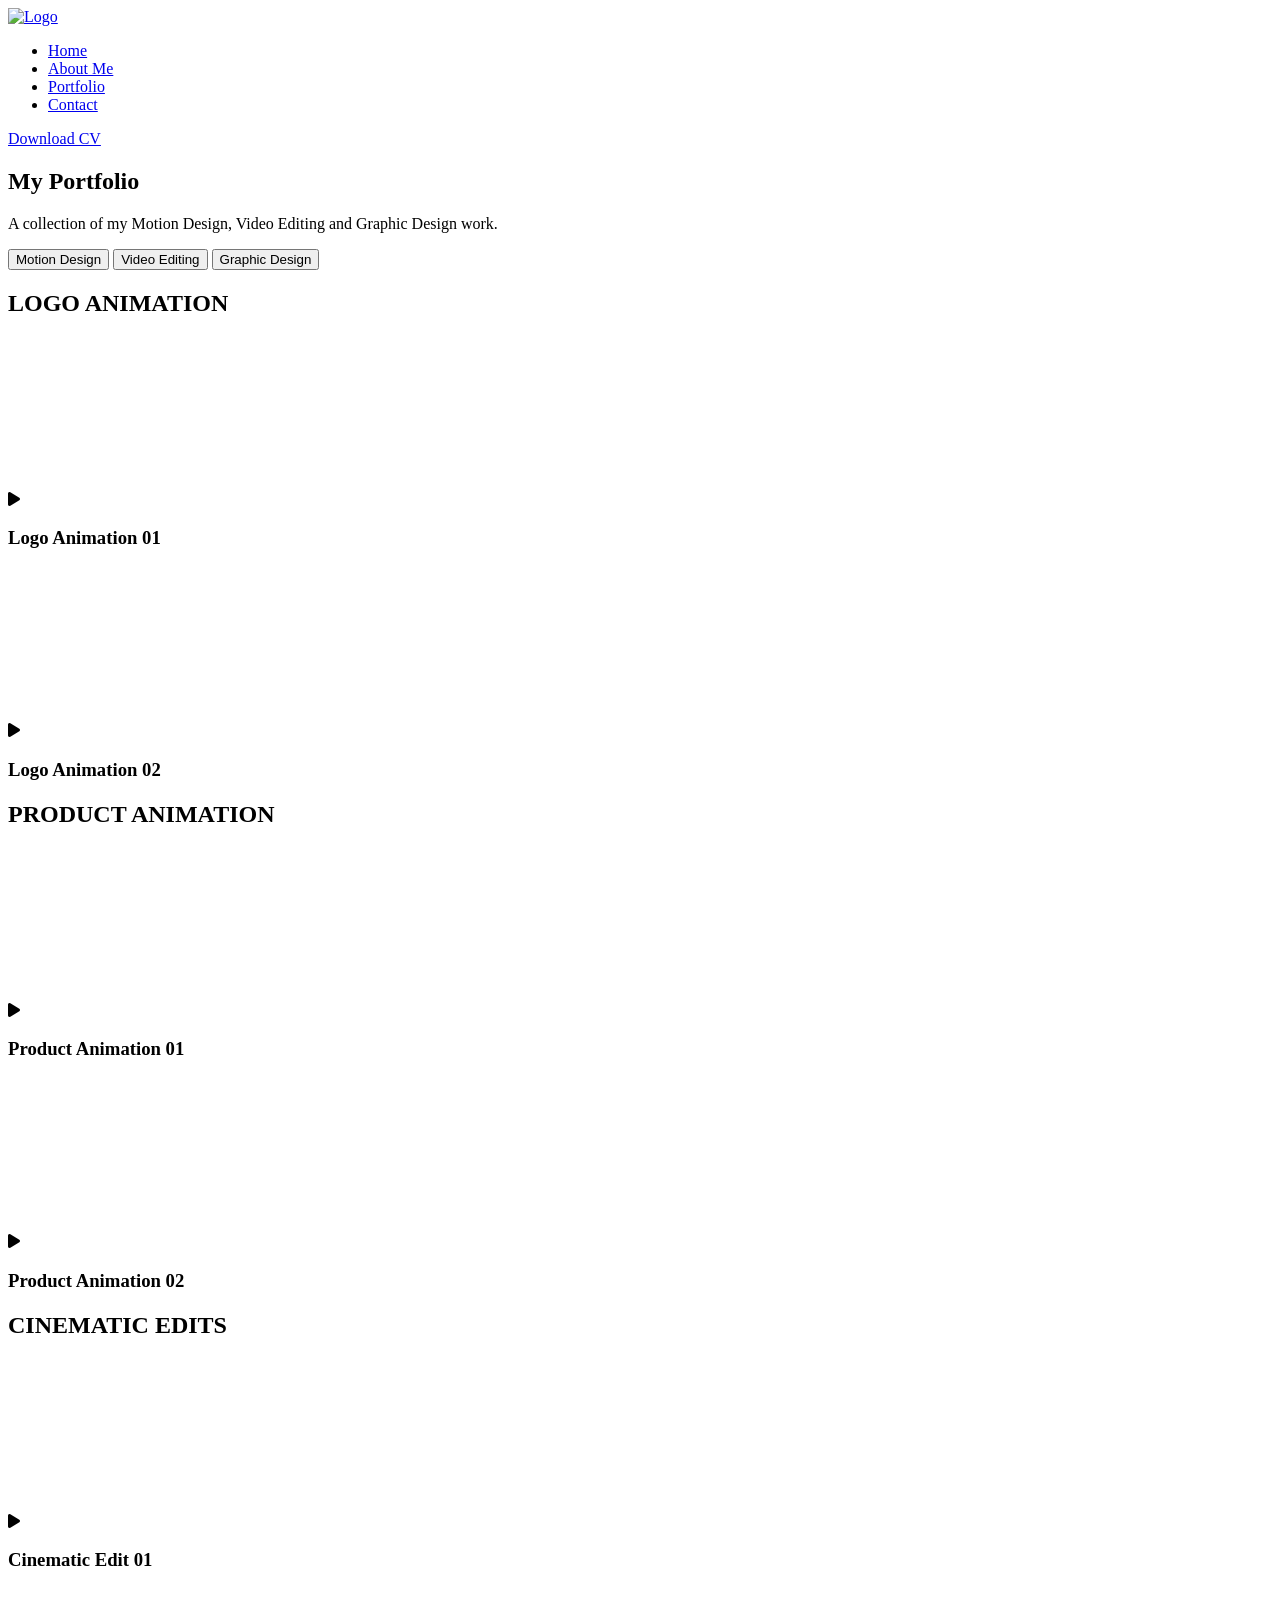
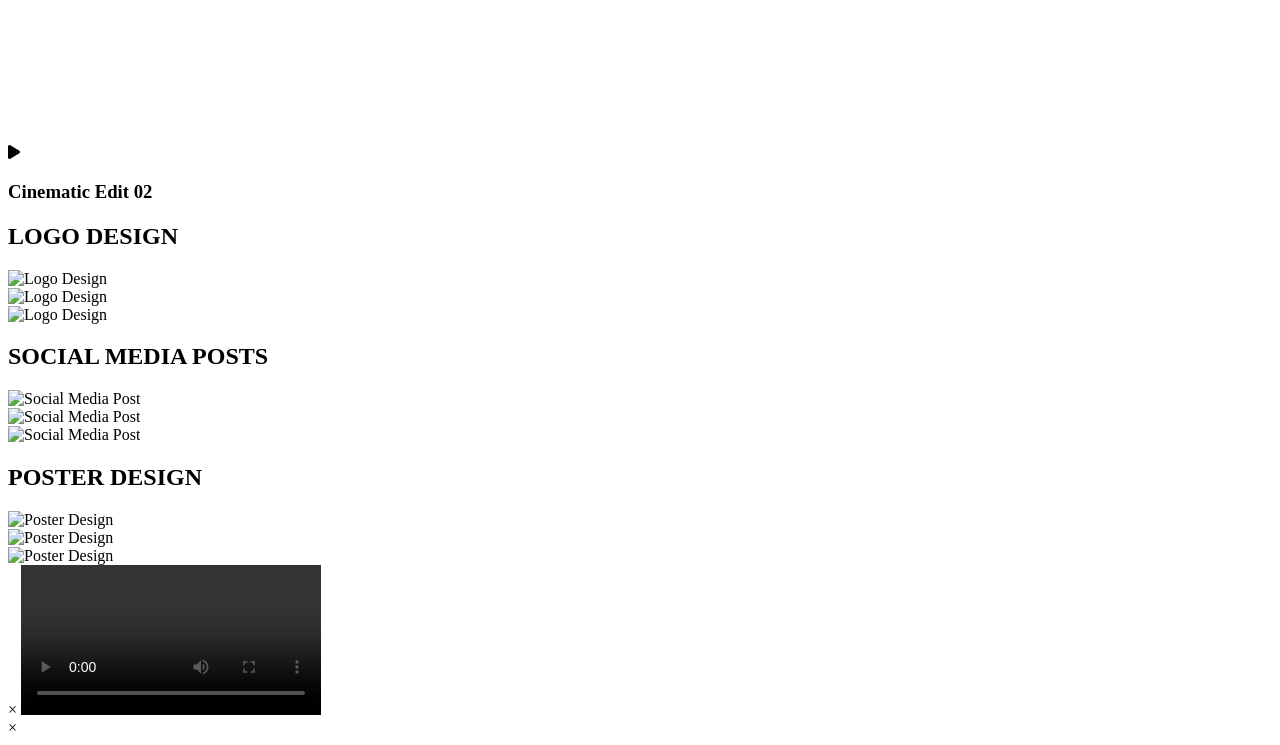
==== portfolio.html @ 00f21e95 "Portfolio Website Upload My Portfolio Website" ====
<!DOCTYPE html>
<html lang="en">

<head>

<meta charset="UTF-8">
<meta name="viewport" content="width=device-width, initial-scale=1.0">

<title>Portfolio | MOHD SOHAIL</title>
	
<link rel="icon" type="image/png" href="images/favicon.png">
	
<link rel="stylesheet" href="css/portfolio.css">

<link href="https://fonts.googleapis.com/css2?family=Poppins:wght@300;400;500;600;700;800&display=swap" rel="stylesheet">

<link rel="stylesheet" href="https://cdnjs.cloudflare.com/ajax/libs/font-awesome/6.5.2/css/all.min.css">

</head>

<body>

<!-- NAVBAR -->

<header>

<nav class="navbar">

<a href="index.html" class="logo">
<img src="images/logo - Copy.png" alt="Logo">
</a>

<ul class="nav-links">

<li><a href="index.html">Home</a></li>
<li><a href="about.html">About Me</a></li>
<li><a href="portfolio.html" class="active">Portfolio</a></li>
<li><a href="contact.html">Contact</a></li>

</ul>

<a href="assets/MOHD_SOHAIL_CV.pdf" class="cv-btn" download>
Download CV
</a>

<div class="hamburger">
<span></span>
<span></span>
<span></span>
</div>

</nav>

</header>


<!-- HERO -->

<section class="portfolio-hero">

<h1>My Portfolio</h1>

<p>
A collection of my Motion Design,
Video Editing and Graphic Design work.
</p>

</section>


<!-- FILTER BUTTONS -->

<section class="portfolio-section">

<div class="filter-buttons">

<button class="filter-btn active" data-filter="motion">
Motion Design
</button>

<button class="filter-btn" data-filter="video">
Video Editing
</button>

<button class="filter-btn" data-filter="graphic">
Graphic Design
</button>

</div>

<!-- YAHAN SE MOTION SECTION AAYEGA -->
<!-- ========================= -->
	
<!-- MOTION DESIGN -->
<!-- ========================= -->

<div class="portfolio-category motion">

<h2 class="sub-title">
<span class="white-text">LOGO</span>
<span class="neon-text">ANIMATION</span>
</h2>

<div class="portfolio-grid">

<div class="portfolio-card">

<video class="motion-video" muted loop playsinline>
<source src="videos/logo-animation-1.mp4" type="video/mp4">
</video>

<div class="card-overlay">

<i class="fa-solid fa-play play-btn"
data-video="videos/logo-animation-1.mp4"></i>

<h3>Logo Animation 01</h3>

</div>

</div>


<div class="portfolio-card">

<video class="motion-video" muted loop playsinline>
<source src="videos/logo-animation-2.mp4" type="video/mp4">
</video>

<div class="card-overlay">

<i class="fa-solid fa-play play-btn"
data-video="videos/logo-animation-2.mp4"></i>

<h3>Logo Animation 02</h3>

</div>

</div>

</div>


<h2 class="sub-title">
<span class="white-text">PRODUCT</span>
<span class="neon-text">ANIMATION</span>
</h2>

<div class="portfolio-grid">

<div class="portfolio-card">

<video class="motion-video" muted loop playsinline>
<source src="videos/product-animation-1.mp4" type="video/mp4">
</video>

<div class="card-overlay">

<i class="fa-solid fa-play play-btn"
data-video="videos/product-animation-1.mp4"></i>

<h3>Product Animation 01</h3>

</div>

</div>


<div class="portfolio-card">

<video class="motion-video" muted loop playsinline>
<source src="videos/product-animation-2.mp4" type="video/mp4">
</video>

<div class="card-overlay">

<i class="fa-solid fa-play play-btn"
data-video="videos/product-animation-2.mp4"></i>

<h3>Product Animation 02</h3>

</div>

</div>

</div>

</div>

	<!-- ========================= -->
<!-- VIDEO EDITING -->
<!-- ========================= -->

<div class="portfolio-category video">

<h2 class="sub-title">
    <span class="white-text">CINEMATIC</span>
    <span class="neon-text">EDITS</span>
</h2>

<div class="portfolio-grid">

<!-- VIDEO 1 -->

<div class="portfolio-card">

<video class="motion-video" muted loop playsinline>
<source src="videos/cinematic-1.mp4" type="video/mp4">
</video>

<div class="card-overlay">

<i class="fa-solid fa-play play-btn"
data-video="videos/cinematic-1.mp4"></i>

<h3>Cinematic Edit 01</h3>

</div>

</div>


<!-- VIDEO 2 -->

<div class="portfolio-card">

<video class="motion-video" muted loop playsinline>
<source src="videos/cinematic-2.mp4" type="video/mp4">
</video>

<div class="card-overlay">

<i class="fa-solid fa-play play-btn"
data-video="videos/cinematic-2.mp4"></i>

<h3>Cinematic Edit 02</h3>

</div>

</div>

</div>

</div>
	
<!-- ========================= -->
<!-- GRAPHIC DESIGN -->
<!-- ========================= -->

<div class="portfolio-category graphic">

<h2 class="sub-title">
<span class="white-text">LOGO</span>
<span class="neon-text">DESIGN</span>
</h2>

<div class="portfolio-grid">

<div class="portfolio-card">
<img src="images/logo-design-1.jpg" class="lightbox-image" alt="Logo Design">
</div>

<div class="portfolio-card">
<img src="images/Untitled-1-06.jpg" class="lightbox-image" alt="Logo Design">
</div>

<div class="portfolio-card">
<img src="images/Untitled-1-02.jpg" class="lightbox-image" alt="Logo Design">
</div>	
	
</div>


<h2 class="sub-title">
<span class="white-text">SOCIAL MEDIA</span>
<span class="neon-text">POSTS</span>
</h2>

<div class="portfolio-grid">

<div class="portfolio-card">
<img src="images/Task_CreativePost_Final.png" class="lightbox-image" alt="Social Media Post">
</div>

<div class="portfolio-card">
<img src="images/xcl social media post.png" class="lightbox-image" alt="Social Media Post">
</div>	
	
<div class="portfolio-card">
<img src="images/santa.png" class="lightbox-image" alt="Social Media Post">
</div>

</div>


<h2 class="sub-title">
<span class="white-text">POSTER</span>
<span class="neon-text">DESIGN</span>
</h2>

<div class="portfolio-grid">

<div class="portfolio-card">
<img src="images/dune.png" class="lightbox-image" alt="Poster Design">
</div>

<div class="portfolio-card">
<img src="images/graphic-preview.jpg" class="lightbox-image" alt="Poster Design">
</div>
<div class="portfolio-card">
<img src="images/Artboard 1.png" class="lightbox-image" alt="Poster Design">
</div>
</div>

</div>	
	
	
</section>


<!-- VIDEO MODAL -->

<div class="video-modal">
    <div class="video-container">
        <span class="close-video">&times;</span>
        <video controls id="portfolioVideo">
            <source src="" type="video/mp4">
        </video>
    </div>
</div>



<!-- IMAGE LIGHTBOX -->

<div class="lightbox">

<span class="close-lightbox">&times;</span>

<img src="" id="lightboxImg">

</div>


<script src="js/portfolio.js"></script>

</body>
</html>
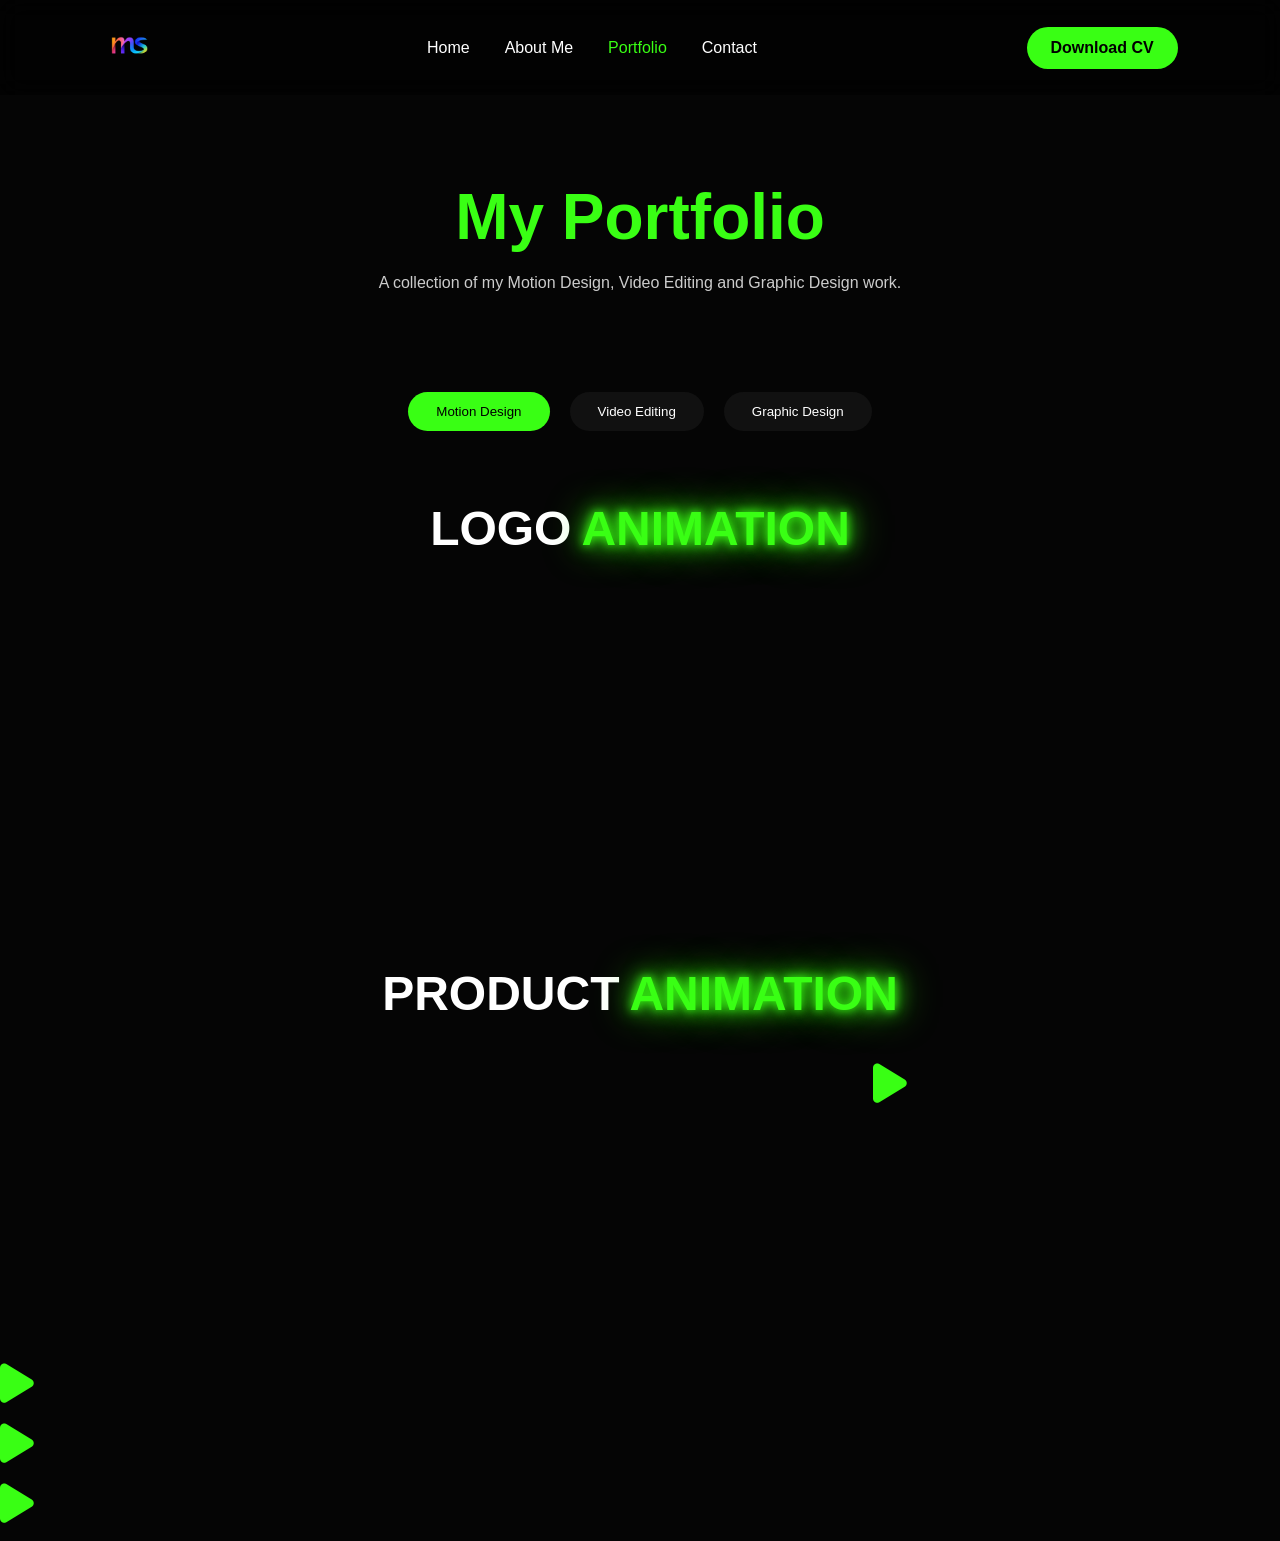
==== commit bd6d633d: "Update portfolio.html" ====
--- a/portfolio.html
+++ b/portfolio.html
@@ -169,13 +169,11 @@
 <div class="portfolio-card">
 
 <video class="motion-video" muted loop playsinline>
-<source src="videos/product-animation-2.mp4" type="video/mp4">
-</video>
-
-<div class="card-overlay">
-
-<i class="fa-solid fa-play play-btn"
-data-video="videos/product-animation-2.mp4"></i>
+<source src="videos/Product-Animation-2.mp4" type="video/mp4">
+<div class="card-overlay">
+
+<i class="fa-solid fa-play play-btn"
+data-video="videos/Product-Animation-2.mp4"
 
 <h3>Product Animation 02</h3>
 
@@ -345,4 +343,4 @@
 <script src="js/portfolio.js"></script>
 
 </body>
-</html>+</html>
--- a/css/portfolio.css
+++ b/css/portfolio.css
@@ -0,0 +1,352 @@
+*{
+margin:0;
+padding:0;
+box-sizing:border-box;
+font-family:'Poppins',sans-serif;
+}
+
+body{
+background:#050505;
+color:white;
+overflow-x:hidden;
+}
+
+:root{
+--neon:#39FF14;
+--glass:rgba(255,255,255,.05);
+}
+
+/* NAVBAR */
+
+.navbar{
+position:fixed;
+top:0;
+width:100%;
+padding:18px 8%;
+display:flex;
+justify-content:space-between;
+align-items:center;
+background:rgba(0,0,0,.55);
+backdrop-filter:blur(12px);
+z-index:999;
+}
+
+.logo img{
+height:55px;
+}
+
+.nav-links{
+display:flex;
+gap:35px;
+list-style:none;
+}
+
+.nav-links a{
+text-decoration:none;
+color:white;
+transition:.3s;
+}
+
+.nav-links a:hover,
+.nav-links a.active{
+color:var(--neon);
+}
+
+.cv-btn{
+padding:12px 24px;
+background:var(--neon);
+color:black;
+font-weight:700;
+border-radius:30px;
+text-decoration:none;
+}
+
+.hamburger{
+display:none;
+flex-direction:column;
+cursor:pointer;
+}
+
+.hamburger span{
+width:28px;
+height:3px;
+background:white;
+margin:4px;
+}
+
+/* HERO */
+
+.portfolio-hero{
+padding:180px 8% 100px;
+text-align:center;
+}
+
+.portfolio-hero h1{
+font-size:4rem;
+color:var(--neon);
+margin-bottom:20px;
+}
+
+.portfolio-hero p{
+max-width:700px;
+margin:auto;
+color:#ccc;
+}
+
+/* FILTER */
+
+.filter-buttons{
+display:flex;
+justify-content:center;
+gap:20px;
+flex-wrap:wrap;
+margin-bottom:50px;
+}
+
+.filter-btn{
+padding:12px 28px;
+border:none;
+background:#111;
+color:white;
+cursor:pointer;
+border-radius:30px;
+transition:.3s;
+}
+
+.filter-btn.active,
+.filter-btn:hover{
+background:var(--neon);
+color:black;
+}
+
+/* GRID */
+
+.portfolio-grid{
+display:grid;
+grid-template-columns:repeat(auto-fit,minmax(320px,1fr));
+gap:30px;
+}
+
+.portfolio-card{
+position:relative;
+overflow:hidden;
+border-radius:20px;
+cursor:pointer;
+}
+
+.portfolio-card img{
+width:100%;
+height:300px;
+object-fit:cover;
+transition:.5s;
+display:block;
+}
+.motion-video{
+width:100%;
+height:300px;
+object-fit:cover;
+display:block;
+}
+
+.card-overlay{
+position:absolute;
+inset:0;
+background:rgba(0,0,0,.75);
+display:flex;
+flex-direction:column;
+justify-content:center;
+align-items:center;
+opacity:0;
+transition:.4s;
+}
+
+.portfolio-card:hover img{
+transform:scale(1.1);
+}
+
+.portfolio-card:hover .card-overlay{
+opacity:1;
+}
+
+.play-btn{
+font-size:45px;
+color:var(--neon);
+margin-bottom:15px;
+cursor:pointer;
+}
+
+/* MODAL */
+
+.video-modal{
+position:fixed;
+top:0;
+left:0;
+width:100%;
+height:100%;
+background:rgba(0,0,0,0.9);
+display:none;
+justify-content:center;
+align-items:center;
+z-index:9999;
+}
+.video-container{
+position:relative;
+width:90%;
+max-width:1200px;
+margin:auto;
+}
+
+.video-container video{
+width:100%;
+height:auto;
+max-height:85vh;
+display:block;
+border-radius:15px;
+}
+
+.close-video{
+position:absolute;
+right:-15px;
+top:-45px;
+font-size:40px;
+cursor:pointer;
+color:white;
+}
+
+/* LIGHTBOX */
+
+.lightbox{
+position:fixed;
+inset:0;
+display:none;
+justify-content:center;
+align-items:center;
+background:rgba(0,0,0,.95);
+z-index:9999;
+}
+
+.lightbox img{
+max-width:90%;
+max-height:85%;
+}
+
+.close-lightbox{
+position:absolute;
+top:30px;
+right:50px;
+font-size:40px;
+cursor:pointer;
+}
+
+/* CTA */
+
+.cta{
+padding:100px 8%;
+text-align:center;
+}
+
+.cta h2{
+font-size:2.5rem;
+margin-bottom:15px;
+}
+
+.cta p{
+margin-bottom:30px;
+color:#ccc;
+}
+
+.primary-btn{
+padding:14px 28px;
+background:var(--neon);
+color:black;
+text-decoration:none;
+font-weight:700;
+border-radius:30px;
+}
+
+/* FOOTER */
+
+footer{
+padding:50px;
+text-align:center;
+border-top:1px solid rgba(255,255,255,.1);
+}
+
+.footer-icons{
+margin:20px 0;
+}
+
+.footer-icons a{
+color:var(--neon);
+font-size:22px;
+margin:0 10px;
+}
+
+/* REVEAL */
+
+.reveal{
+opacity:0;
+transform:translateY(50px);
+transition:1s;
+}
+
+.reveal.active{
+opacity:1;
+transform:none;
+}
+
+/* MOBILE */
+
+@media(max-width:768px){
+
+.nav-links{
+position:absolute;
+top:90px;
+right:-100%;
+width:260px;
+background:black;
+padding:30px;
+flex-direction:column;
+transition:.4s;
+}
+
+.nav-links.active{
+right:0;
+}
+
+.hamburger{
+display:flex;
+}
+
+.cv-btn{
+display:none;
+}
+
+.portfolio-hero h1{
+font-size:2.8rem;
+}
+}.sub-title{
+width:100%;
+display:flex;
+justify-content:center;
+align-items:center;
+gap:10px;
+text-align:center;
+font-size:48px;
+font-weight:800;
+text-transform:uppercase;
+margin:70px auto 40px;
+}
+
+.white-text{
+color:#ffffff;
+text-shadow:none;
+}
+
+.neon-text{
+color:#39FF14;
+text-shadow:
+0 0 10px #39FF14,
+0 0 20px #39FF14,
+0 0 40px #39FF14;
+}
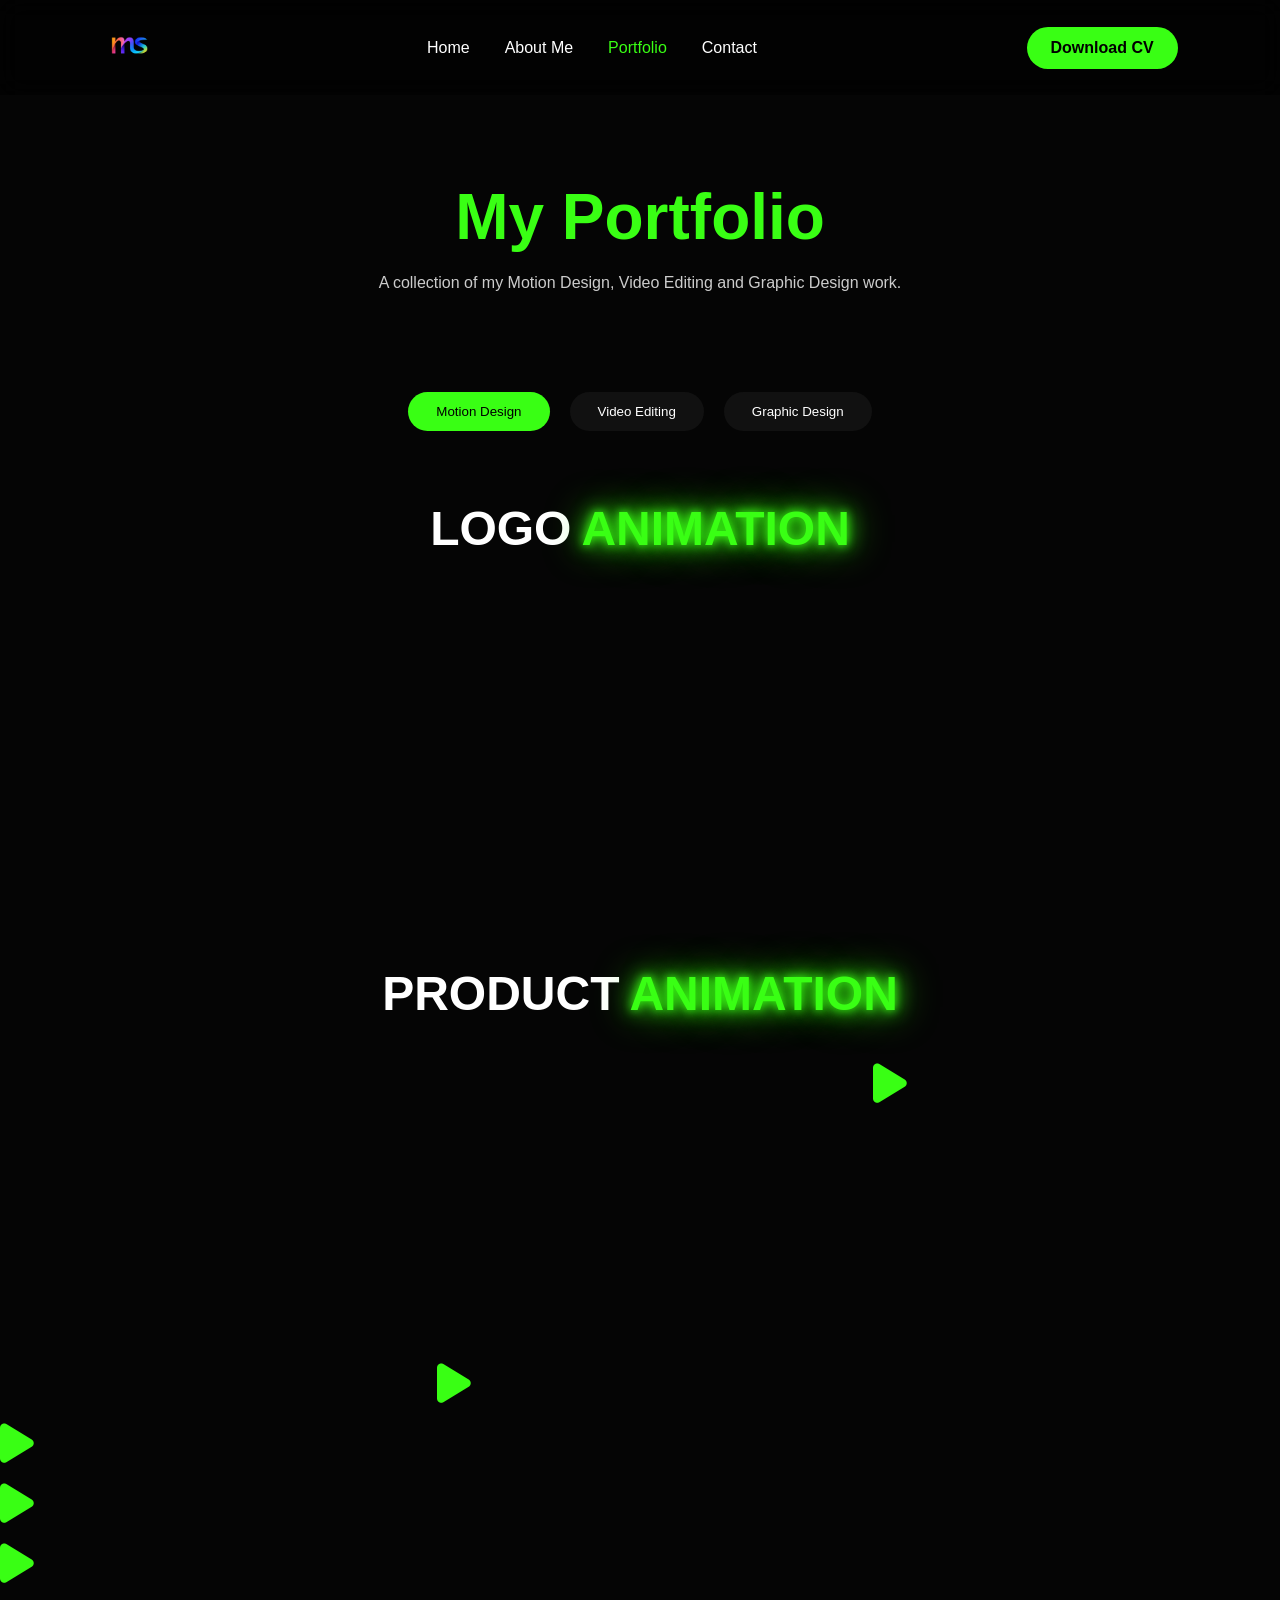
==== commit dd80a46b: "Update portfolio.html" ====
--- a/portfolio.html
+++ b/portfolio.html
@@ -169,8 +169,9 @@
 <div class="portfolio-card">
 
 <video class="motion-video" muted loop playsinline>
-<source src="videos/Product-Animation-2.mp4" type="video/mp4">
-<div class="card-overlay">
+<source src="videos/Product-Animation-2.mp4" type="video/mp4"> </video>
+<div class="card-overlay">
+	
 
 <i class="fa-solid fa-play play-btn"
 data-video="videos/Product-Animation-2.mp4"
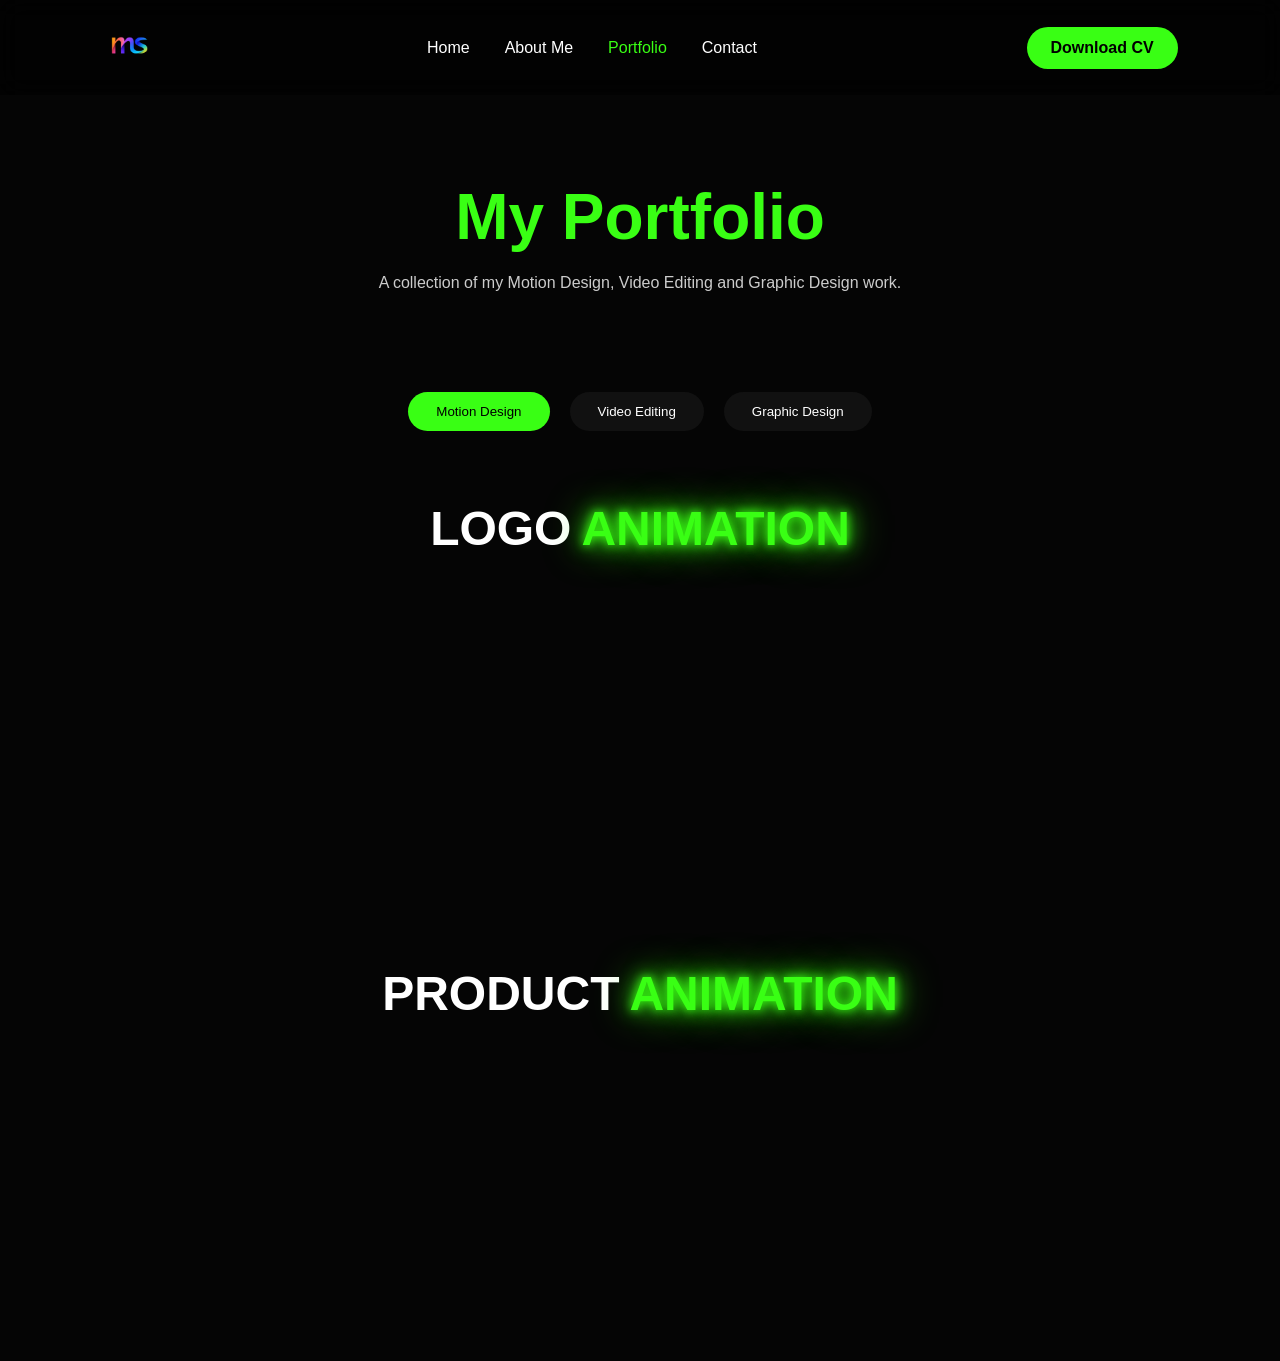
==== commit 84ccf8a4: "Update portfolio.html" ====
--- a/portfolio.html
+++ b/portfolio.html
@@ -174,7 +174,7 @@
 	
 
 <i class="fa-solid fa-play play-btn"
-data-video="videos/Product-Animation-2.mp4"
+data-video="videos/Product-Animation-2.mp4"></i>
 
 <h3>Product Animation 02</h3>
 
